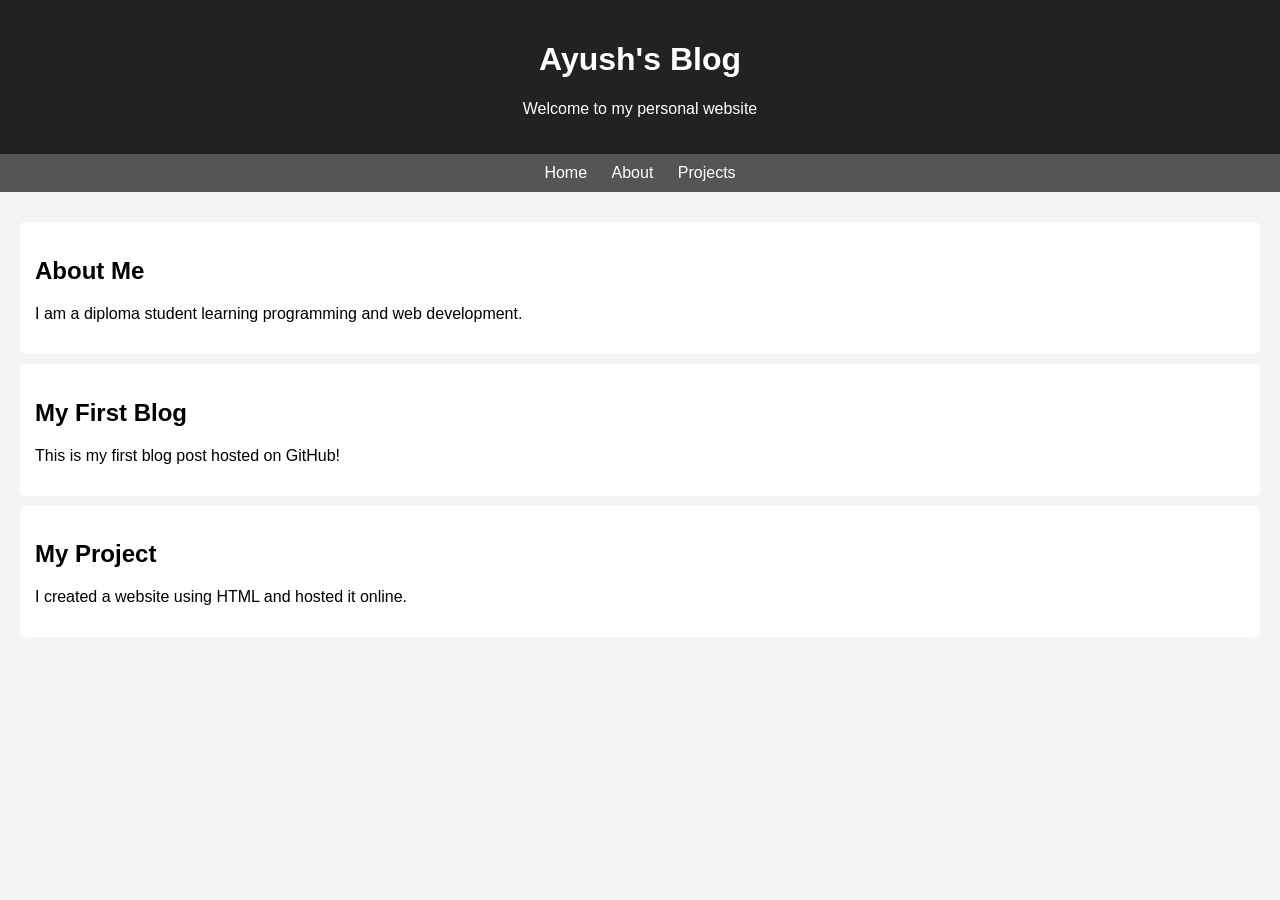
==== index.html @ d9780d00 "Add initial HTML structure for personal blog" ====
<!DOCTYPE html>
<html>
<head>
    <title>My Blog</title>
    <style>
        body {
            font-family: Arial;
            margin: 0;
            background: #f4f4f4;
        }
        header {
            background: #222;
            color: white;
            text-align: center;
            padding: 20px;
        }
        nav {
            background: #555;
            padding: 10px;
            text-align: center;
        }
        nav a {
            color: white;
            margin: 10px;
            text-decoration: none;
        }
        .container {
            padding: 20px;
        }
        .card {
            background: white;
            padding: 15px;
            margin: 10px 0;
            border-radius: 5px;
        }
    </style>
</head>
<body>

<header>
    <h1>Ayush's Blog</h1>
    <p>Welcome to my personal website</p>
</header>

<nav>
    <a href="#">Home</a>
    <a href="#">About</a>
    <a href="#">Projects</a>
</nav>

<div class="container">

    <div class="card">
        <h2>About Me</h2>
        <p>I am a diploma student learning programming and web development.</p>
    </div>

    <div class="card">
        <h2>My First Blog</h2>
        <p>This is my first blog post hosted on GitHub!</p>
    </div>

    <div class="card">
        <h2>My Project</h2>
        <p>I created a website using HTML and hosted it online.</p>
    </div>

</div>

</body>
</html>
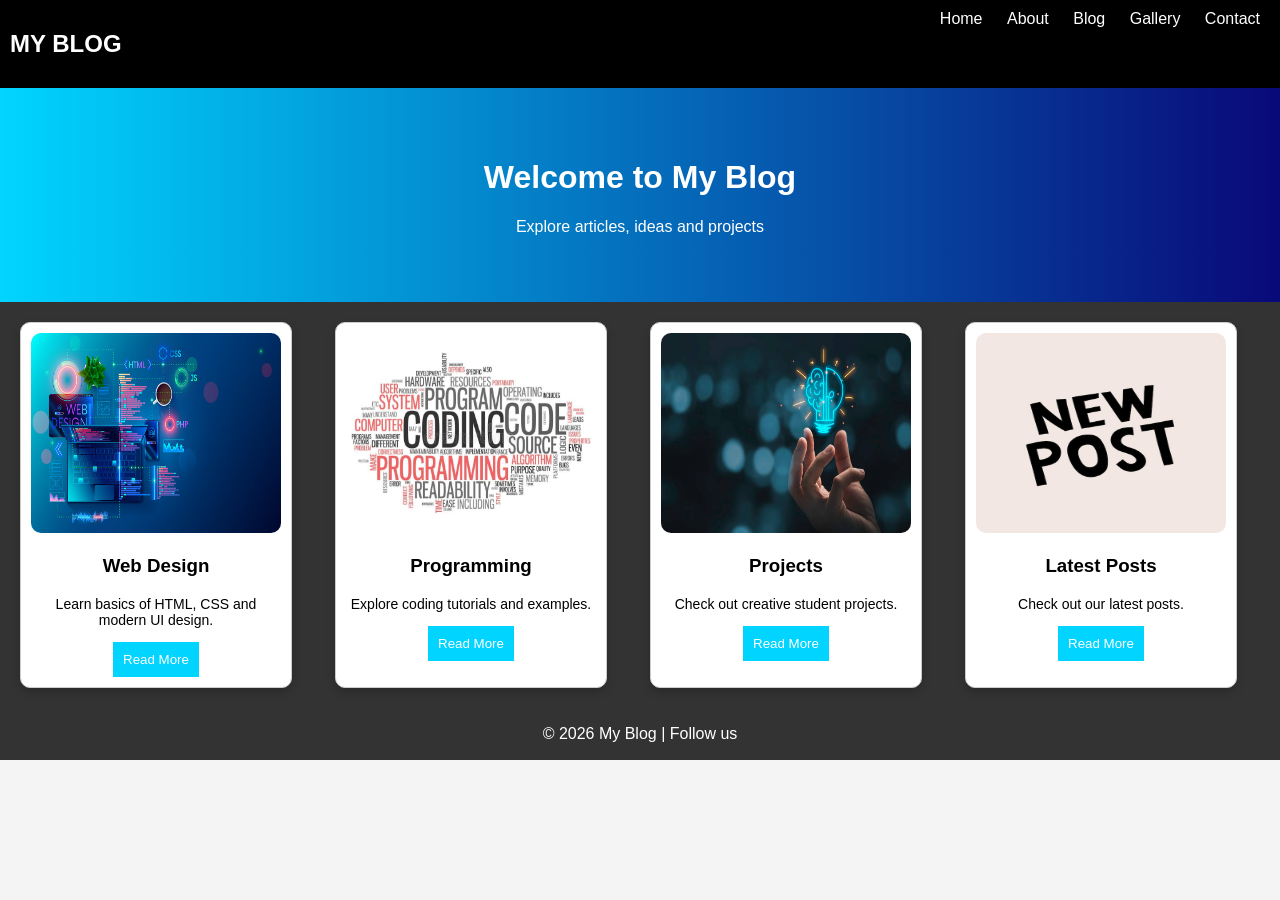
==== commit 1b0e7d5f: "Add files via upload" ====
--- a/index.html
+++ b/index.html
@@ -1,71 +1,59 @@
-<!DOCTYPE html>
-<html>
-<head>
-    <title>My Blog</title>
-    <style>
-        body {
-            font-family: Arial;
-            margin: 0;
-            background: #f4f4f4;
-        }
-        header {
-            background: #222;
-            color: white;
-            text-align: center;
-            padding: 20px;
-        }
-        nav {
-            background: #555;
-            padding: 10px;
-            text-align: center;
-        }
-        nav a {
-            color: white;
-            margin: 10px;
-            text-decoration: none;
-        }
-        .container {
-            padding: 20px;
-        }
-        .card {
-            background: white;
-            padding: 15px;
-            margin: 10px 0;
-            border-radius: 5px;
-        }
-    </style>
-</head>
-<body>
-
-<header>
-    <h1>Ayush's Blog</h1>
-    <p>Welcome to my personal website</p>
-</header>
-
-<nav>
-    <a href="#">Home</a>
-    <a href="#">About</a>
-    <a href="#">Projects</a>
-</nav>
-
-<div class="container">
-
-    <div class="card">
-        <h2>About Me</h2>
-        <p>I am a diploma student learning programming and web development.</p>
-    </div>
-
-    <div class="card">
-        <h2>My First Blog</h2>
-        <p>This is my first blog post hosted on GitHub!</p>
-    </div>
-
-    <div class="card">
-        <h2>My Project</h2>
-        <p>I created a website using HTML and hosted it online.</p>
-    </div>
-
-</div>
-
-</body>
-</html>
+<!DOCTYPE html>
+<html>
+<head>
+  <title>My Blog</title>
+  <link rel="stylesheet" href="style.css">
+</head>
+<body>
+
+<nav>
+  <h2 class="logo">MY BLOG</h2>
+  <div>
+    <a href="index.html">Home</a>
+    <a href="about.html">About</a>
+    <a href="blog.html">Blog</a>
+    <a href="gallery.html">Gallery</a>
+    <a href="contact.html">Contact</a>
+  </div>
+</nav>
+
+<header class="hero">
+  <h1>Welcome to My Blog</h1>
+  <p>Explore articles, ideas and projects</p>
+</header>
+
+<section class="container">
+  <div class="card">
+    <img src="web.jpg.jpeg">
+    <h3>Web Design</h3>
+    <p>Learn basics of HTML, CSS and modern UI design.</p>
+    <button>Read More</button>
+  </div>
+  <div class="card">
+    <img src="programming.jpg.jpeg">
+    <h3>Programming</h3>
+    <p>Explore coding tutorials and examples.</p>
+    <button>Read More</button>
+  </div>
+
+  <div class="card">
+    <img src="project.jpg.jpeg">
+    <h3>Projects</h3>
+    <p>Check out creative student projects.</p>
+    <button>Read More</button>
+  </div>
+
+   <div class="card">
+    <img src="new.jpg">
+    <h3>Latest Posts</h3>
+    <p>Check out our latest posts.</p>
+    <button>Read More</button>
+  </div>
+</section>
+
+<footer>
+  <p>© 2026 My Blog | Follow us</p>
+</footer>
+
+</body>
+</html>
--- a/style.css
+++ b/style.css
@@ -0,0 +1,251 @@
+
+
+
+body {
+  margin: 0;
+  font-family: Arial;
+  background: #f4f4f4;
+
+  display: flex;          
+  flex-direction: column; 
+  min-height: 50vh;      
+}
+
+.container {
+  flex: 1;  /* ✅ ADD THIS */
+}
+
+nav {
+  display: flex;
+  justify-content: space-between;
+  background: #333;
+  padding: 15px;
+  color: white;
+}
+
+nav a {
+  color: white;
+  margin: 10px;
+  text-decoration: none;
+}
+
+nav a:hover {
+  color: #00d4ff;
+}
+
+.hero {
+  text-align: center;
+  padding: 50px;
+  background: linear-gradient(to right, #00d4ff, #090979);
+  color: white;
+}
+
+.container{
+  display: flex;
+  justify-content: center;
+  gap: 20px;
+  padding: 20px;
+}
+
+.card {
+  background: white;
+  width: 300px;
+  padding: 15px;
+  border-radius: 10px;
+  box-shadow: 0 4px 10px rgba(0,0,0,0.2);
+  transition: 0.3s;
+}
+
+.card:hover {
+  transform: scale(1.05);
+}
+
+.card img {
+  width: 100%;
+  border-radius: 10px;
+}
+body {
+  margin: 0;
+  font-family: Arial;
+}
+
+/* Navbar */
+nav {
+  display: flex;
+  justify-content: space-between;
+  background: black;
+  color: white;
+  padding: 10px;
+}
+
+.nav-links a {
+  color: white;
+  margin: 10px;
+  text-decoration: none;
+}
+
+/* Search */
+.search-box {
+  text-align: center;
+  margin: 20px;
+}
+
+.search-box input {
+  padding: 10px;
+  width: 50%;
+}
+
+/* Blog Layout */
+.container{
+background-color: #333;
+  display: flex;
+  flex-wrap: wrap;
+  justify-content: center;
+  gap: 20px;
+}
+
+/* Blog Card */
+.card {
+  width: 250px;
+  border: 1px solid #ccc;
+  padding: 10px;
+  border-radius: 10px;
+  transition: 0.3s;
+}
+
+.card img {
+  width: 100%;
+  height: 150px;
+  border-radius: 10px;
+}
+
+.card:hover {
+  transform: scale(1.05);
+}
+
+/* Button */
+button {
+  background: blue;
+  color: white;
+  padding: 8px;
+  border: none;
+  cursor: pointer;
+}
+
+.add-btn {
+  margin: 20px;
+  padding: 10px 20px;
+}
+
+
+
+button {
+  padding: 10px;
+  border: none;
+  background: #00d4ff;
+  cursor: pointer;
+}
+
+button:hover {
+  background: #090979;
+  color: white;
+}
+
+.center-img {
+  display: block;
+  margin-left: auto;
+  margin-right: auto;
+  height: 200px;
+  width:300px;
+}
+
+.about, .contact {
+  background-color: beige;
+  margin:10px;
+  padding: 5px;
+  text-align: left;
+}
+/* Title */
+.title {
+  text-align: center;
+  margin: 20px;
+}
+
+/* Filters */
+.filters {
+  text-align: center;
+  margin-bottom: 20px;
+}
+
+.filters button {
+  margin: 5px;
+  padding: 8px 15px;
+  border: none;
+  background: black;
+  color: white;
+  cursor: pointer;
+}
+
+/* Gallery Layout */
+.container{
+  display: grid;
+  grid-template-columns: repeat(auto-fit, minmax(200px, 1fr));
+  gap: 20px;
+  padding: 20px;
+}
+
+/* Cards */
+.card {
+  text-align: center;
+  overflow: hidden;
+}
+
+.card img {
+  width: 100%;
+  height: 200px;
+  border-radius: 10px;
+  transition: 0.4s;
+}
+
+/* Hover Effect */
+.card img:hover {
+  transform: scale(1.1);
+}
+
+/* Upload Button */
+.upload {
+  text-align: center;
+  margin: 20px;
+}
+
+/* Lightbox effect (optional feel) */
+.card p {
+  margin-top: 5px;
+  font-size: 14px;
+}
+
+form {
+  display: flex;
+  flex-direction: column;
+  width: 300px;
+  margin: auto;
+}
+
+form input, form textarea {
+  margin: 10px;
+  padding: 10px;
+}
+
+footer {
+  text-align: center;
+  padding: 1px;
+  background: #333;
+  color: white;
+}
+
+@media (max-width: 768px) {
+  .container {
+    flex-direction: column;
+    align-items: center;
+  }
+}
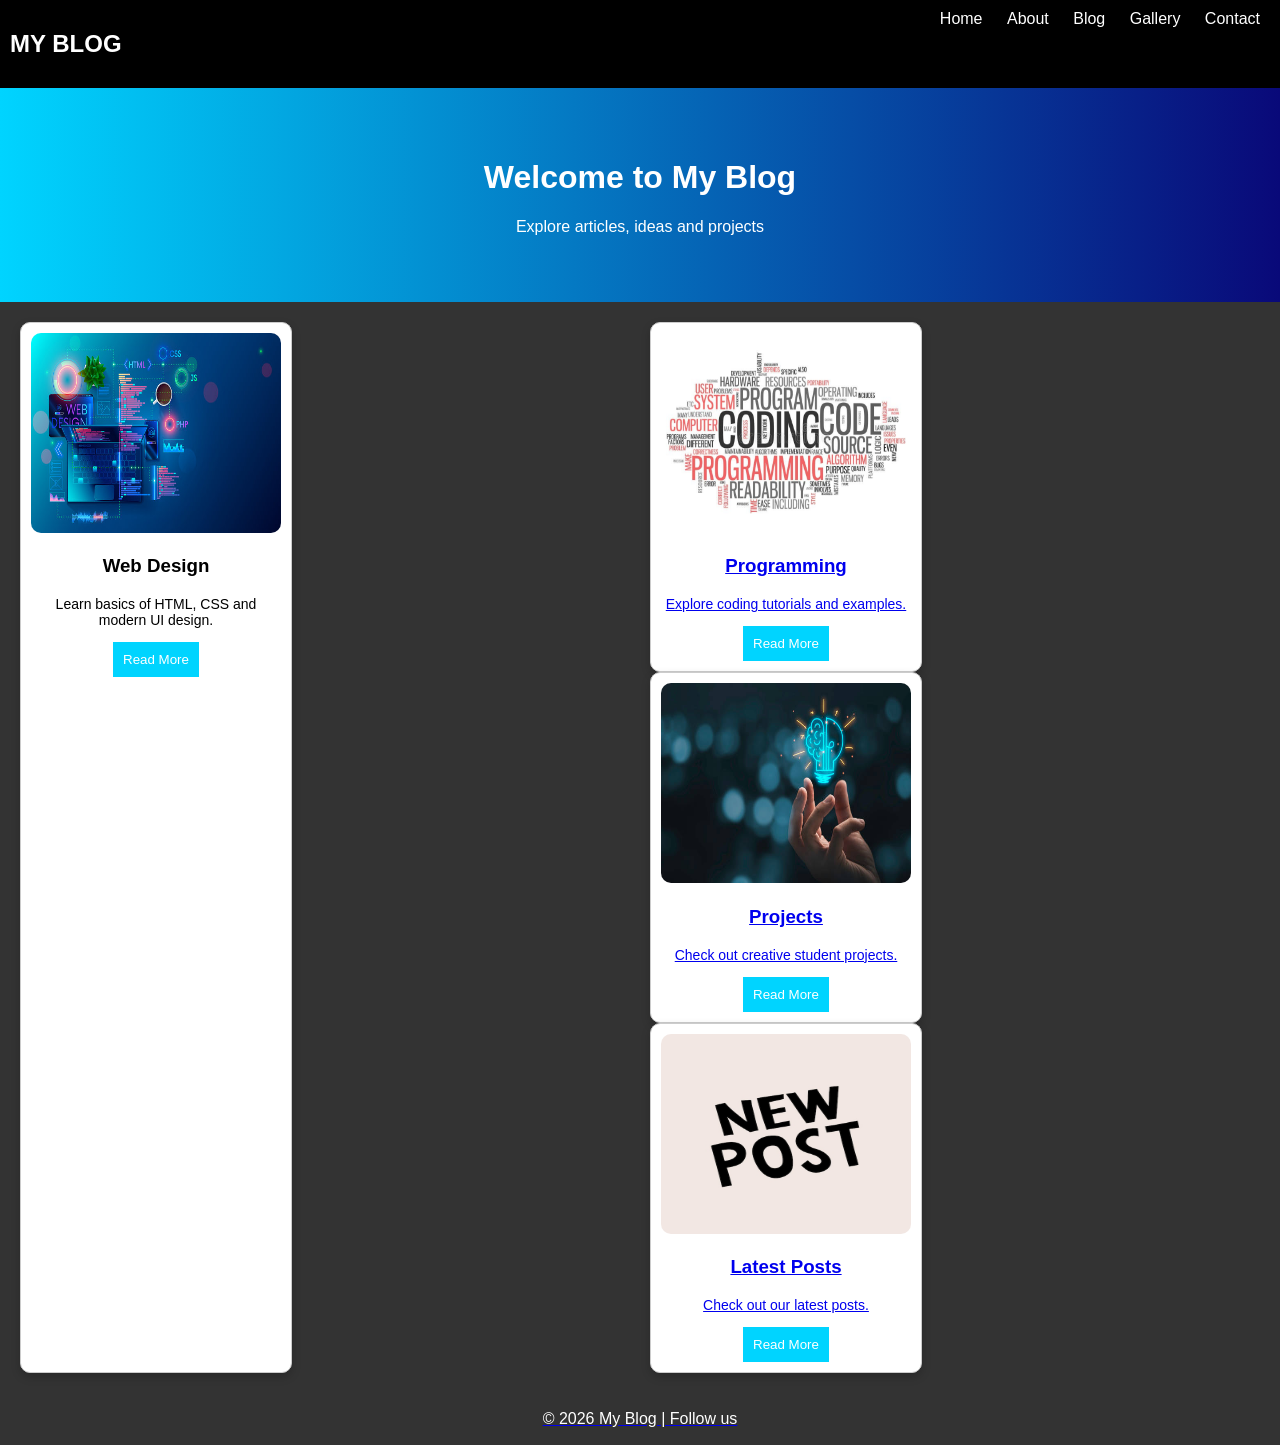
==== commit 64d1cead: "Update index.html" ====
--- a/index.html
+++ b/index.html
@@ -27,6 +27,7 @@
     <img src="web.jpg.jpeg">
     <h3>Web Design</h3>
     <p>Learn basics of HTML, CSS and modern UI design.</p>
+    <a href="https://en.wikipedia.org/wiki/Web_design" target="_blank">
     <button>Read More</button>
   </div>
   <div class="card">
@@ -56,4 +57,4 @@
 </footer>
 
 </body>
-</html>+</html>
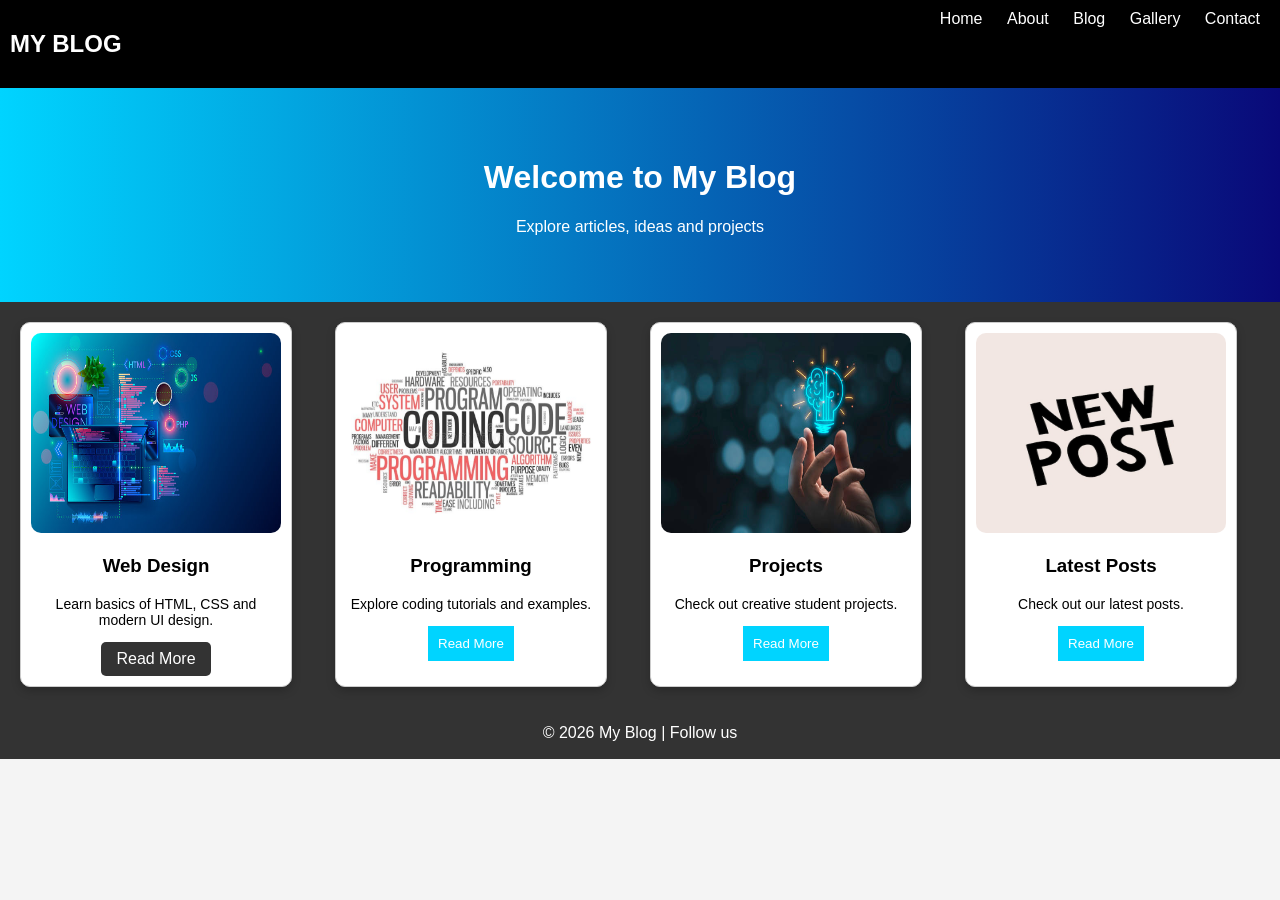
==== commit bf04c1b2: "Update index.html" ====
--- a/index.html
+++ b/index.html
@@ -4,6 +4,20 @@
   <title>My Blog</title>
   <link rel="stylesheet" href="style.css">
 </head>
+  <style>
+    .btn {
+  display: inline-block;
+  padding: 8px 15px;
+  background-color: #333;
+  color: white;
+  text-decoration: none;
+  border-radius: 5px;
+}
+
+.btn:hover {
+  background-color: #555;
+}
+  </style>
 <body>
 
 <nav>
@@ -27,8 +41,9 @@
     <img src="web.jpg.jpeg">
     <h3>Web Design</h3>
     <p>Learn basics of HTML, CSS and modern UI design.</p>
-    <a href="https://en.wikipedia.org/wiki/Web_design" target="_blank">
-    <button>Read More</button>
+    <a href="https://en.wikipedia.org/wiki/Web_design" target="_blank" class="btn">
+  Read More
+</a>
   </div>
   <div class="card">
     <img src="programming.jpg.jpeg">
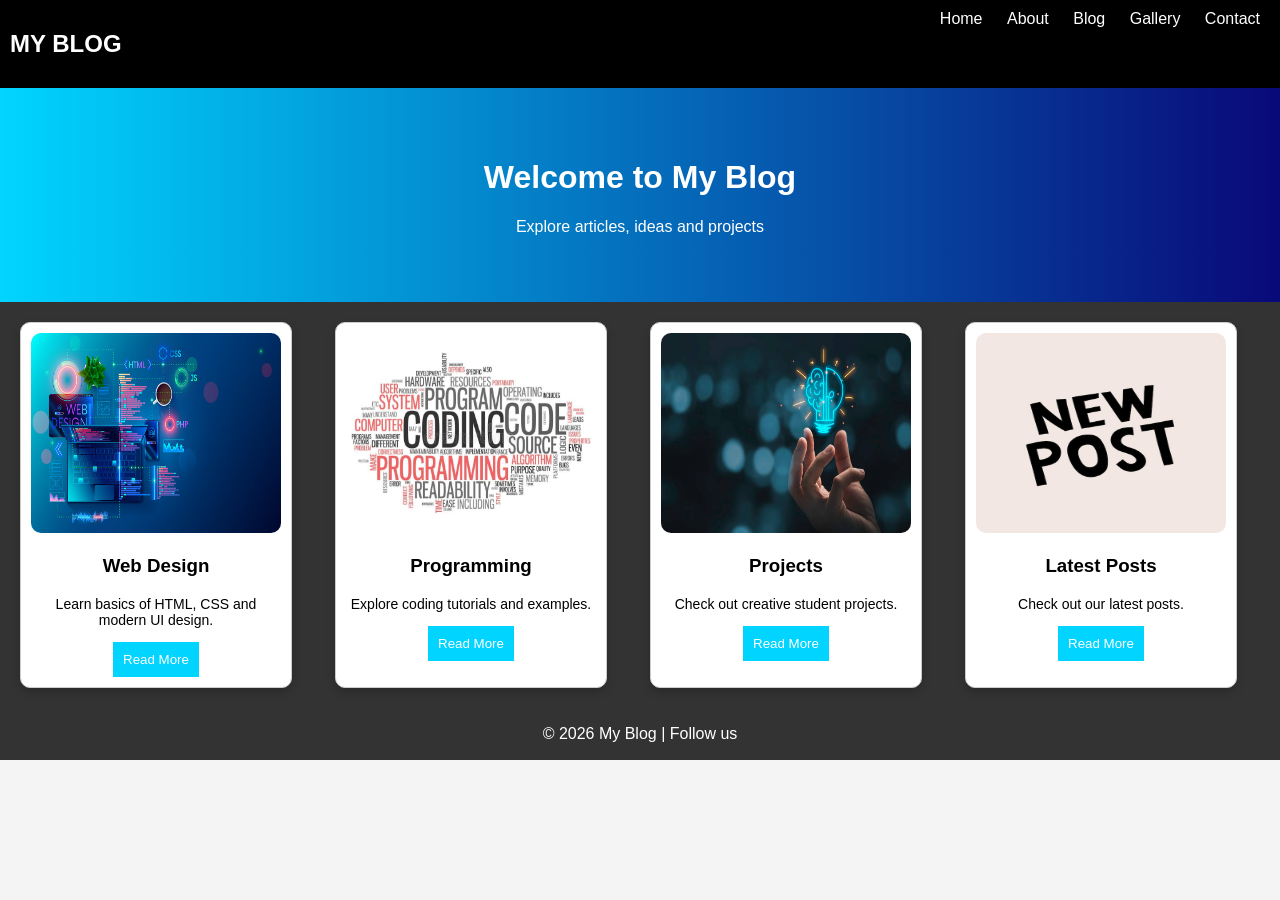
==== commit c8d26694: "Refactor index.html structure and links" ====
--- a/index.html
+++ b/index.html
@@ -4,20 +4,6 @@
   <title>My Blog</title>
   <link rel="stylesheet" href="style.css">
 </head>
-  <style>
-    .btn {
-  display: inline-block;
-  padding: 8px 15px;
-  background-color: #333;
-  color: white;
-  text-decoration: none;
-  border-radius: 5px;
-}
-
-.btn:hover {
-  background-color: #555;
-}
-  </style>
 <body>
 
 <nav>
@@ -41,29 +27,36 @@
     <img src="web.jpg.jpeg">
     <h3>Web Design</h3>
     <p>Learn basics of HTML, CSS and modern UI design.</p>
-    <a href="https://en.wikipedia.org/wiki/Web_design" target="_blank" class="btn">
-  Read More
-</a>
+    <a href="https://en.wikipedia.org/wiki/Web_design" target="_blank">
+      <button>Read More</button>
+    </a>
   </div>
+
   <div class="card">
     <img src="programming.jpg.jpeg">
     <h3>Programming</h3>
     <p>Explore coding tutorials and examples.</p>
-    <button>Read More</button>
+    <a href="https://en.wikipedia.org/wiki/Computer_programming" target="_blank">
+      <button>Read More</button>
+    </a>
   </div>
 
   <div class="card">
     <img src="project.jpg.jpeg">
     <h3>Projects</h3>
     <p>Check out creative student projects.</p>
-    <button>Read More</button>
+    <a href="https://en.wikipedia.org/wiki/Software_project" target="_blank">
+      <button>Read More</button>
+    </a>
   </div>
 
-   <div class="card">
+  <div class="card">
     <img src="new.jpg">
     <h3>Latest Posts</h3>
     <p>Check out our latest posts.</p>
-    <button>Read More</button>
+    <a href="blog.html">
+      <button>Read More</button>
+    </a>
   </div>
 </section>
 
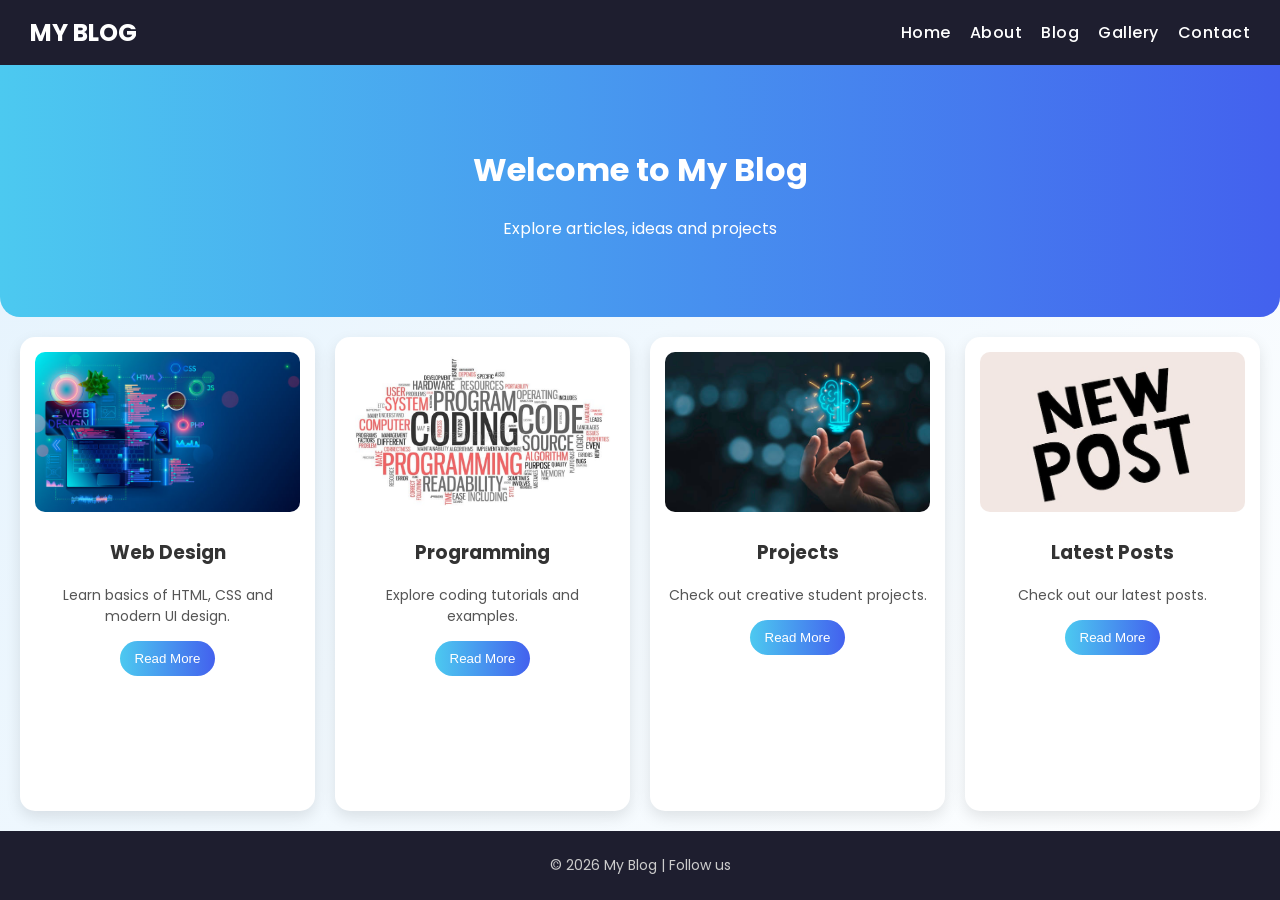
==== commit 43f1b4fb: "Update index.html" ====
--- a/index.html
+++ b/index.html
@@ -8,7 +8,7 @@
 
 <nav>
   <h2 class="logo">MY BLOG</h2>
-  <div>
+  <div class="nav-links">
     <a href="index.html">Home</a>
     <a href="about.html">About</a>
     <a href="blog.html">Blog</a>
@@ -45,7 +45,7 @@
     <img src="project.jpg.jpeg">
     <h3>Projects</h3>
     <p>Check out creative student projects.</p>
-    <a href="https://en.wikipedia.org/wiki/Software_project" target="_blank">
+    <a href="https://en.wikipedia.org/wiki/Software_project_management" target="_blank">
       <button>Read More</button>
     </a>
   </div>
@@ -54,7 +54,7 @@
     <img src="new.jpg">
     <h3>Latest Posts</h3>
     <p>Check out our latest posts.</p>
-    <a href="blog.html">
+    <a href="blog.html" target="_blank">
       <button>Read More</button>
     </a>
   </div>
--- a/style.css
+++ b/style.css
@@ -1,90 +1,54 @@
-
-
-
+/* Google Font */
+@import url('https://fonts.googleapis.com/css2?family=Poppins:wght@300;400;600&display=swap');
+
+/* Body */
 body {
   margin: 0;
-  font-family: Arial;
-  background: #f4f4f4;
-
-  display: flex;          
-  flex-direction: column; 
-  min-height: 50vh;      
-}
-
-.container {
-  flex: 1;  /* ✅ ADD THIS */
-}
-
-nav {
+  font-family: 'Poppins', sans-serif;
+  background: linear-gradient(135deg, #e3f2fd, #ffffff);
   display: flex;
-  justify-content: space-between;
-  background: #333;
-  padding: 15px;
-  color: white;
-}
-
-nav a {
-  color: white;
-  margin: 10px;
-  text-decoration: none;
-}
-
-nav a:hover {
-  color: #00d4ff;
-}
-
-.hero {
-  text-align: center;
-  padding: 50px;
-  background: linear-gradient(to right, #00d4ff, #090979);
-  color: white;
-}
-
-.container{
-  display: flex;
-  justify-content: center;
-  gap: 20px;
-  padding: 20px;
-}
-
-.card {
-  background: white;
-  width: 300px;
-  padding: 15px;
-  border-radius: 10px;
-  box-shadow: 0 4px 10px rgba(0,0,0,0.2);
-  transition: 0.3s;
-}
-
-.card:hover {
-  transform: scale(1.05);
-}
-
-.card img {
-  width: 100%;
-  border-radius: 10px;
-}
-body {
-  margin: 0;
-  font-family: Arial;
+  flex-direction: column;
+  min-height: 100vh;
 }
 
 /* Navbar */
 nav {
   display: flex;
   justify-content: space-between;
-  background: black;
-  color: white;
-  padding: 10px;
+  align-items: center;
+  background: #1e1e2f;
+  padding: 15px 30px;
+  color: white;
+  box-shadow: 0 2px 8px rgba(0,0,0,0.2);
+}
+
+.logo {
+  margin: 0;
 }
 
 .nav-links a {
   color: white;
-  margin: 10px;
+  margin-left: 15px;
   text-decoration: none;
-}
-
-/* Search */
+  font-weight: 500;
+  letter-spacing: 0.5px;
+  transition: 0.3s;
+}
+
+.nav-links a:hover {
+  color: #4cc9f0;
+}
+
+/* Hero Section */
+.hero {
+  text-align: center;
+  padding: 60px 20px;
+  background: linear-gradient(to right, #4cc9f0, #4361ee);
+  color: white;
+  border-radius: 0 0 20px 20px;
+}
+
+/* Search Box */
 .search-box {
   text-align: center;
   margin: 20px;
@@ -92,138 +56,120 @@
 
 .search-box input {
   padding: 10px;
-  width: 50%;
-}
-
-/* Blog Layout */
-.container{
-background-color: #333;
-  display: flex;
-  flex-wrap: wrap;
-  justify-content: center;
+  width: 60%;
+  border-radius: 20px;
+  border: 1px solid #ccc;
+  outline: none;
+}
+
+/* Container */
+.container {
+  flex: 1;
+  display: grid;
+  grid-template-columns: repeat(auto-fit, minmax(220px, 1fr));
   gap: 20px;
-}
-
-/* Blog Card */
+  padding: 20px;
+}
+
+/* Cards */
 .card {
-  width: 250px;
-  border: 1px solid #ccc;
-  padding: 10px;
-  border-radius: 10px;
-  transition: 0.3s;
-}
-
+  background: #ffffff;
+  padding: 15px;
+  border-radius: 15px;
+  text-align: center;
+  box-shadow: 0 6px 15px rgba(0,0,0,0.1);
+  transition: 0.3s;
+}
+
+.card:hover {
+  transform: translateY(-5px);
+}
+
+/* Card Image */
 .card img {
   width: 100%;
-  height: 150px;
+  height: 160px;
   border-radius: 10px;
-}
-
-.card:hover {
+  object-fit: cover;
+  transition: 0.3s;
+}
+
+.card img:hover {
   transform: scale(1.05);
 }
 
-/* Button */
+/* Card Text */
+.card h3 {
+  color: #333;
+}
+
+.card p {
+  color: #555;
+  font-size: 14px;
+}
+
+/* Buttons */
 button {
-  background: blue;
-  color: white;
-  padding: 8px;
+  padding: 10px 15px;
   border: none;
+  background: linear-gradient(to right, #4cc9f0, #4361ee);
+  color: white;
+  border-radius: 25px;
   cursor: pointer;
-}
-
+  transition: 0.3s;
+  font-weight: 500;
+}
+
+button:hover {
+  background: linear-gradient(to right, #4361ee, #3a0ca3);
+}
+
+/* Add Button */
 .add-btn {
   margin: 20px;
-  padding: 10px 20px;
-}
-
-
-
-button {
-  padding: 10px;
-  border: none;
-  background: #00d4ff;
-  cursor: pointer;
-}
-
-button:hover {
-  background: #090979;
-  color: white;
-}
-
+}
+
+/* Filters */
+.filters {
+  text-align: center;
+  margin-bottom: 20px;
+}
+
+.filters button {
+  margin: 5px;
+  border-radius: 20px;
+  background: #1e1e2f;
+}
+
+.filters button:hover {
+  background: #4361ee;
+}
+
+/* Upload Section */
+.upload {
+  text-align: center;
+  margin: 20px;
+}
+
+/* About & Contact */
+.about, .contact {
+  background: #ffffff;
+  margin: 20px auto;
+  padding: 20px;
+  max-width: 800px;
+  border-radius: 10px;
+  box-shadow: 0 4px 10px rgba(0,0,0,0.1);
+}
+
+/* Center Image */
 .center-img {
   display: block;
-  margin-left: auto;
-  margin-right: auto;
-  height: 200px;
-  width:300px;
-}
-
-.about, .contact {
-  background-color: beige;
-  margin:10px;
-  padding: 5px;
-  text-align: left;
-}
-/* Title */
-.title {
-  text-align: center;
-  margin: 20px;
-}
-
-/* Filters */
-.filters {
-  text-align: center;
-  margin-bottom: 20px;
-}
-
-.filters button {
-  margin: 5px;
-  padding: 8px 15px;
-  border: none;
-  background: black;
-  color: white;
-  cursor: pointer;
-}
-
-/* Gallery Layout */
-.container{
-  display: grid;
-  grid-template-columns: repeat(auto-fit, minmax(200px, 1fr));
-  gap: 20px;
-  padding: 20px;
-}
-
-/* Cards */
-.card {
-  text-align: center;
-  overflow: hidden;
-}
-
-.card img {
-  width: 100%;
-  height: 200px;
+  margin: 15px auto;
+  width: 250px;
   border-radius: 10px;
-  transition: 0.4s;
-}
-
-/* Hover Effect */
-.card img:hover {
-  transform: scale(1.1);
-}
-
-/* Upload Button */
-.upload {
-  text-align: center;
-  margin: 20px;
-}
-
-/* Lightbox effect (optional feel) */
-.card p {
-  margin-top: 5px;
-  font-size: 14px;
-}
-
+}
+
+/* Forms */
 form {
   display: flex;
   flex-direction: column;
@@ -232,20 +178,29 @@
 }
 
 form input, form textarea {
-  margin: 10px;
+  margin: 10px 0;
   padding: 10px;
 }
 
+/* Footer */
 footer {
   text-align: center;
-  padding: 1px;
-  background: #333;
-  color: white;
-}
-
+  padding: 10px;
+  background: #1e1e2f;
+  color: #ccc;
+  font-size: 14px;
+  margin-top: auto;
+}
+
+/* Title */
+.title {
+  text-align: center;
+  margin: 20px;
+}
+
+/* Responsive */
 @media (max-width: 768px) {
-  .container {
-    flex-direction: column;
-    align-items: center;
+  .search-box input {
+    width: 90%;
   }
 }
